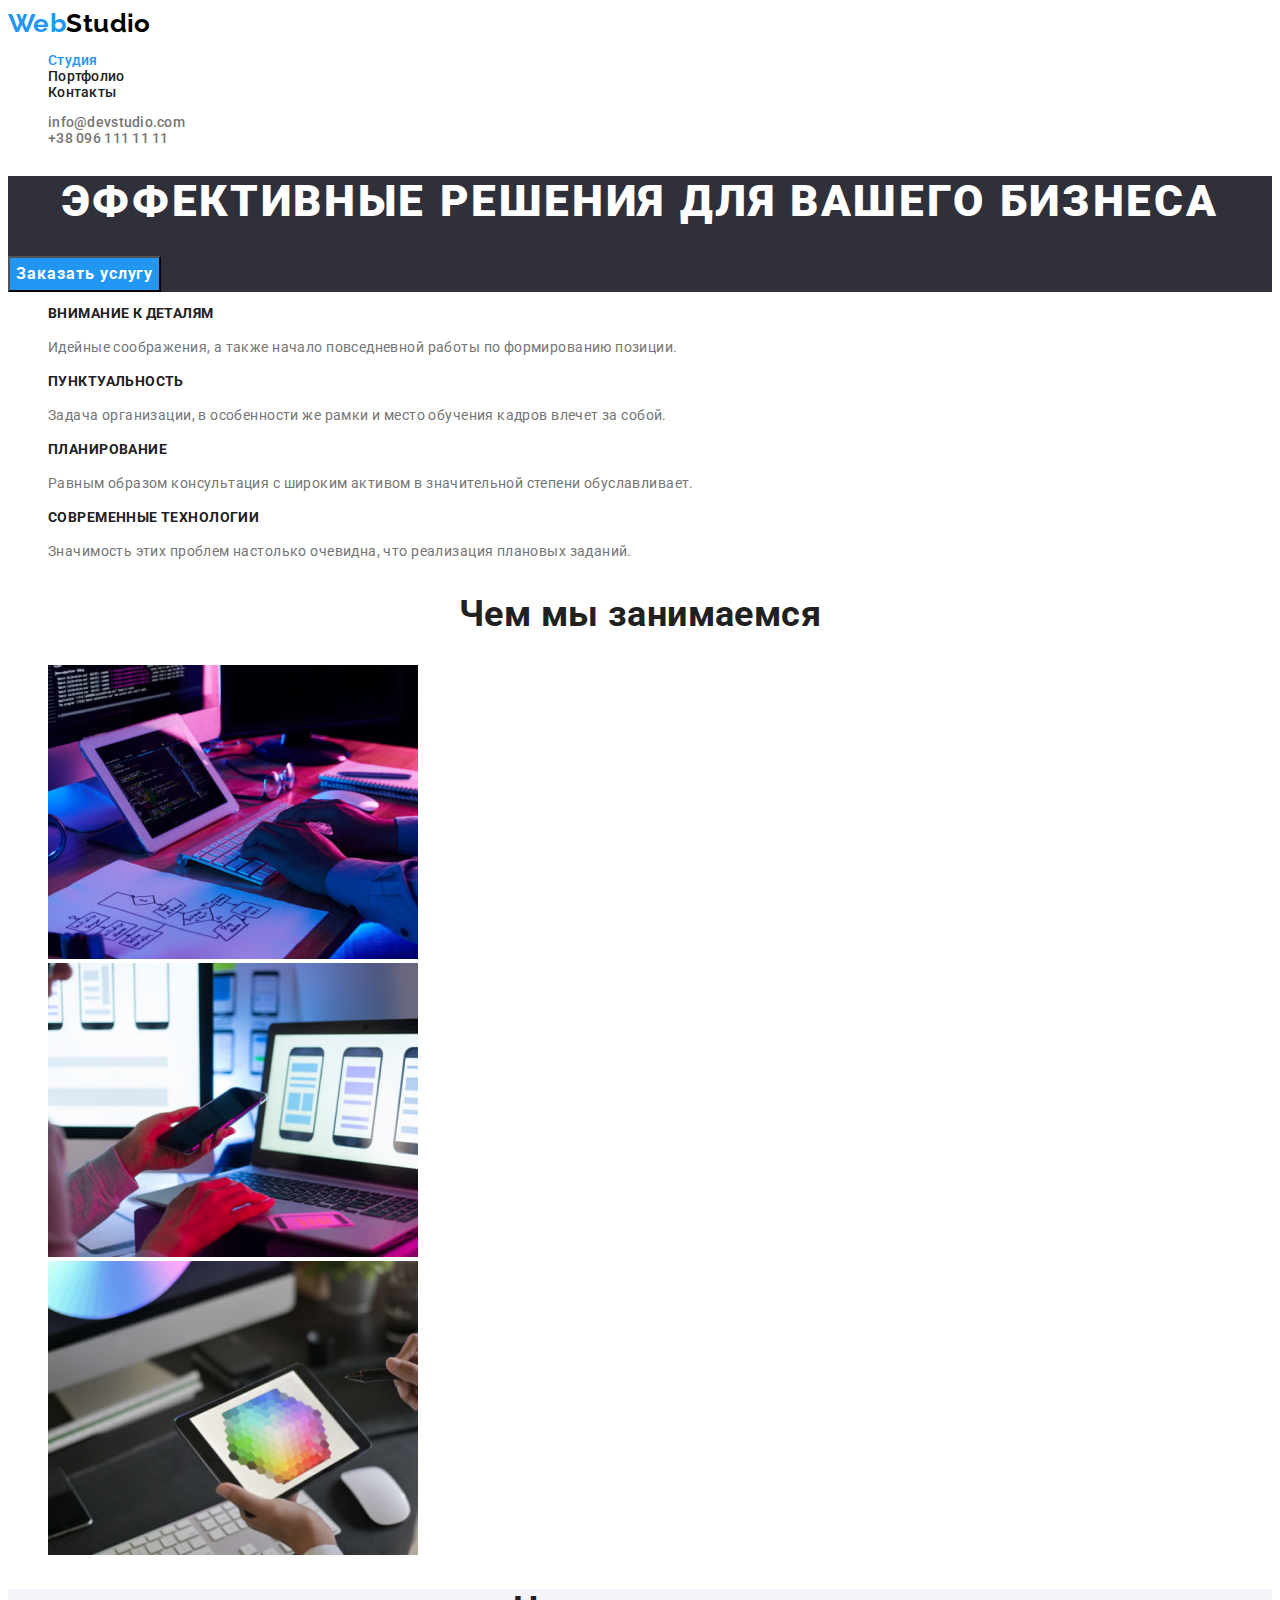
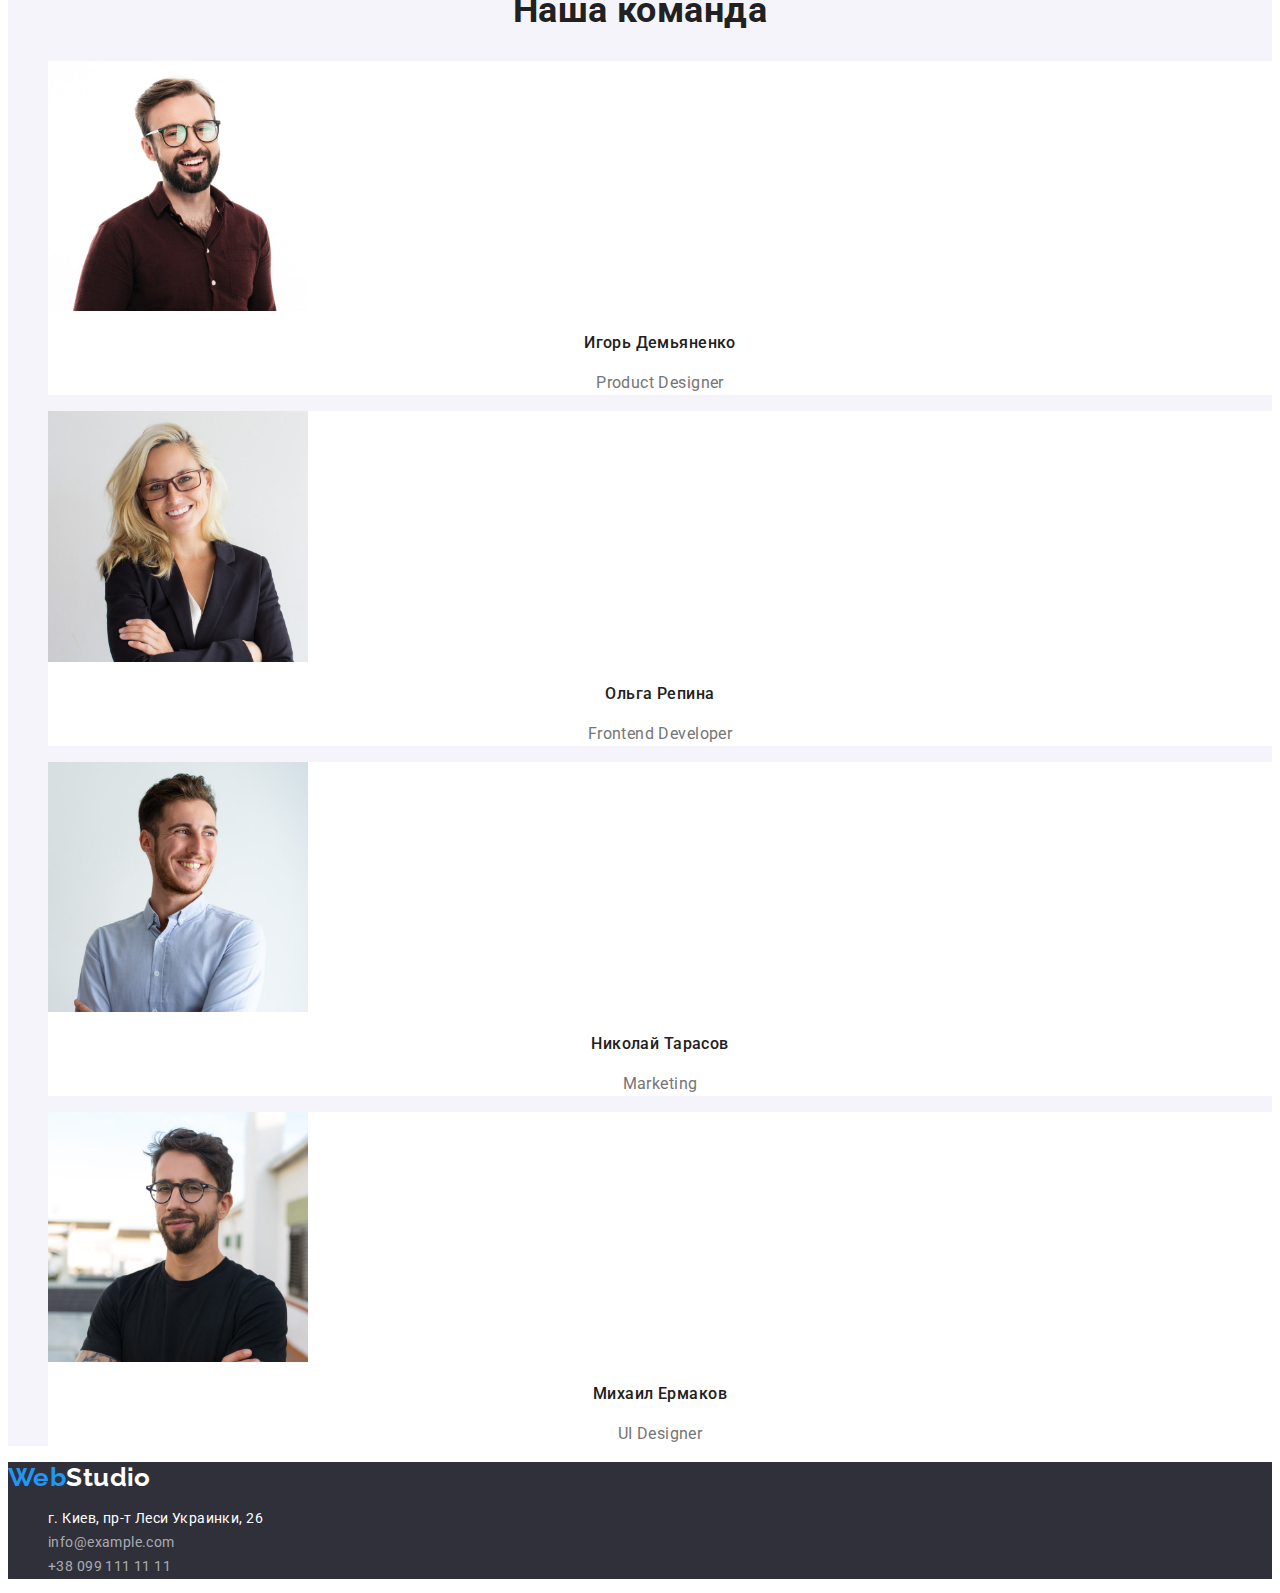
==== index.html @ 0313bfd9 "Переносить файли з попереднього репозиторію goit-markup-hw-02" ====
<!DOCTYPE html>
<html lang="ru">
<head>
    <meta charset="UTF-8">
    <meta http-equiv="X-UA-Compatible" content="IE=edge">
    <meta name="viewport" content="width=device-width, initial-scale=1.0">
    <link rel="preconnect" href="https://fonts.googleapis.com">
    <link rel="preconnect" href="https://fonts.gstatic.com" crossorigin>
    <link href="https://fonts.googleapis.com/css2?family=Raleway:wght@700&family=Roboto:wght@400;500;700;900&display=swap" rel="stylesheet">
    <title>Студія</title>
    <link rel="stylesheet" href="./css/styles.css">
</head>
<body>
    <!-- Шапка -->
    <header class="page-header">
        <nav>
            <!-- Логотип -->
            <a href="./index.html" class="logo link"><span class="begin">Web</span><span class="end">Studio</span></a>

            <!-- Меню -->
            <ul class="site-nav list">
                <li><a href="./index.html" class="link current">Студия</a></li>
                <li><a href="./portfolio.html" class="link">Портфолио</a></li>
                <li><a href="" class="link">Контакты</a></li>
            </ul>
        </nav>

        <!-- Контакты -->
        <ul class="auth-nav list">
            <li><a href="mailto:info@devstudio.com" class="link">info@devstudio.com</a></li>
            <li><a href="tel:+380961111111" class="link">+38 096 111 11 11</a></li>
        </ul>
    </header>
    
    <main>
        <!-- Герой -->
        <section class="hero">
            <h1 class="hero-title">Эффективные решения для вашего бизнеса</h1>
            <button class="hero-btn" type="button">Заказать услугу</button>
        </section> 
       
        <!-- Особенности-->
        <section class="section">
            <!-- Скрытый заголовок -->
            <h2 class="visually-hidden" tabindex="-1">Особенности</h2>
            <ul class="feature-list list">
                <li>
                    <h3 class="feature-list-title">Внимание к деталям</h3>
                    <p class="feature-list-text">Идейные соображения, а также начало повседневной работы по формированию позиции.</p>
                </li>
                <li>
                    <h3 class="feature-list-title">Пунктуальность</h3>
                    <p class="feature-list-text">Задача организации, в особенности же рамки и место обучения кадров влечет за собой.</p>
                </li>
                <li>
                    <h3 class="feature-list-title">Планирование</h3>
                    <p class="feature-list-text">Равным образом консультация с широким активом в значительной степени обуславливает.</p>
                </li>
                <li>
                    <h3 class="feature-list-title">Современные технологии</h3>
                    <p class="feature-list-text">Значимость этих проблем настолько очевидна, что реализация плановых заданий.</p>
                </li>
            </ul>
        </section>

        <!-- Чем мы занимаемся -->
        <section class="section">
            <h2 class="section-title">Чем мы занимаемся</h2>
            <ul class="list">
                <li>
                    <img src="./images/what_we_do/desktop_apps.jpg" alt="Написание кода" width="370" />
                </li>
                <li>
                    <img src="./images/what_we_do/mobile_apps.jpg" alt="Разработка мобильного приложения" width="370" />
                </li>
                <li>
                    <img src="./images/what_we_do/design_solutions.jpg" alt="Работа с графическим планшетом" width="370" />
                </li>
            </ul>
        </section>

        <!-- Наша команда -->
        <section class="section team">
            <h2 class="section-title">Наша команда</h2>
            <ul class="team-list list">
                <li class="team-list-item">
                    <img src="./images/team/product_designer.jpg" alt="Игорь Демьяненко" width="260">
                    <h3 class="team-list-title">Игорь Демьяненко</h3>
                    <p class="team-list-text" lang="en">Product Designer</p>
                </li>
                <li class="team-list-item">
                    <img src="./images/team/frontend_developer.jpg" alt="Ольга Репина" width="260">
                    <h3 class="team-list-title">Ольга Репина</h3>
                    <p class="team-list-text" lang="en">Frontend Developer</p>
                </li>
                <li class="team-list-item">
                    <img src="./images/team/marketing.jpg" alt="Николай Тарасов" width="260">
                    <h3 class="team-list-title">Николай Тарасов</h3>
                    <p class="team-list-text" lang="en">Marketing</p>
                </li>
                <li class="team-list-item">
                    <img src="./images/team/ui_designer.jpg" alt="Михаил Ермаков" width="260">
                    <h3 class="team-list-title">Михаил Ермаков</h3>
                    <p class="team-list-text" lang="en">UI Designer</p>
                </li>
            </ul>
        </section>
    </main>

    <!-- Подвал -->
    <footer class="footer">
        <a href="./index.html" class="logo link"><span class="begin">Web</span><span class="end">Studio</span></a>
        <address>
            <ul class="address-list list">
                <li><a href="https://goo.gl/maps/rt93yuFwvWHYuNVY6" class="address link" target="_blank" rel="noreferrer noopener">г. Киев, пр-т Леси Украинки, 26</a></li>
                <li><a href="mailto:info@example.com" class="link">info@example.com</a></li>
                <li><a href="tel:+380991111111" class="link">+38 099 111 11 11</a></li>
            </ul>
        </address>
    </footer>
 </body>
</html>
---- css/styles.css ----
:root {
    --main-text-color: #212121;
    --secondary-text-color: #757575;
    --white-text-color: #FFFFFF;
    --primary-bg-color: #FFFFFF;
    --accent-color: #2196F3;
}

body {
    font-family: 'Roboto', sans-serif;
    color: var(--main-text-color);
    font-size: 14px;
    line-height: 1.14;
    letter-spacing: 0.03em;
    background-color: var(--primary-bg-color);
}

.list {
    list-style: none;
}

.link {
    text-decoration: none;
}

.visually-hidden {
  position: absolute;
  white-space: nowrap;
  width: 1px;
  height: 1px;
  overflow: hidden;
  border: 0;
  padding: 0;
  clip: rect(0 0 0 0);
  clip-path: inset(50%);
  margin: -1px;
}


/* --------------------HEADER-------------------- */

/* logo */
.logo {
    font-family: 'Raleway', sans-serif;
    font-weight: 700;
    font-size: 26px;
    line-height: 1.19;
}

.logo .begin {
    color: var(--accent-color);
}

.logo .end {
    color: #000000;
}

/* site-nav */
.site-nav .link {
    font-weight: 500;
    letter-spacing: 0.02em;
    color: var(--main-text-color);
}

.site-nav .link.current,
.site-nav .link:hover,
.site-nav .link:focus {
    color: var(--accent-color);
}

/* auth-nav */
.auth-nav .link {
    font-weight: 500;
    letter-spacing: 0.02em;
    color: var(--secondary-text-color);
}

.auth-nav .link:hover,
.auth-nav .link:focus {
    color: var(--accent-color);
}

/* --------------------MAIN-------------------- */

/* Герой */

.hero {
    background-color: #2F303A;
}

.hero-title {
    font-weight: 900;
    font-size: 44px;
    line-height: 1,36;
    text-align: center;
    letter-spacing: 0.06em;
    text-transform: uppercase;
    color: var(--white-text-color);
}

.hero-btn {
    font-family: inherit;
    font-weight: 700;
    font-size: 16px;
    line-height: 1.88;
    letter-spacing: 0.06em;
    color: var(--white-text-color);
    background: var(--accent-color);
    cursor: pointer;
}

.hero-btn:hover,
.hero-btn:focus {
    background: #188CE8;
}

/* Заголовок секций */
.section-title {
    font-size: 36px;
    line-height: 1.17;
    text-align: center;
}

/* Особенности */
.feature-list-title {
    font-size: 14px;
    text-transform: uppercase;
}

.feature-list-text {
    line-height: 1.71;
    color: var(--secondary-text-color);
}

/* Наша команда */
.team {
    background-color: #F5F4FA;
}

.team-list-item {
    background-color: #FFFFFF;
}

.team-list-title {
    font-weight: 500;
    font-size: 16px;
    line-height: 1.5;
    text-align: center;
}

.team-list-text {
    font-size: 16px;
    line-height: 1.5;
    text-align: center;
    color: var(--secondary-text-color);
}


/* --------------------FOOTER-------------------- */

.footer {
    background-color: #2F303A;
}

.footer .logo .end {
    color: var(--white-text-color);
}

.address-list .address.link {
    color: var(--white-text-color);
}

.address-list .link {
    font-style: normal;
    line-height: 1.71;
    color: rgba(255, 255, 255, 0.6);
}

.address-list .address.link:hover,
.address-list .address.link:focus,
.address-list .link:hover,
.address-list .link:focus {
    color: var(--accent-color);
}


/* --------------------PORTFOLIO-------------------- */

.filter-list-btn {
    font-family: inherit;
    font-weight: 500;
    font-size: 16px;
    line-height: 1.62;
    letter-spacing: 0.03em;
    color: var(--main-text-color);
    background: #F5F4FA;
    cursor: pointer;
}

.filter-list-btn:hover,
.filter-list-btn:focus {
     color: var(--white-text-color);
     background: var(--accent-color);
}

.projects-list-title {
    font-size: 18px;
    line-height: 2;
    letter-spacing: 0.06em;
}

.projects-list-text {
    font-size: 16px;
    line-height: 1.88;
    color: var(--secondary-text-color);
}
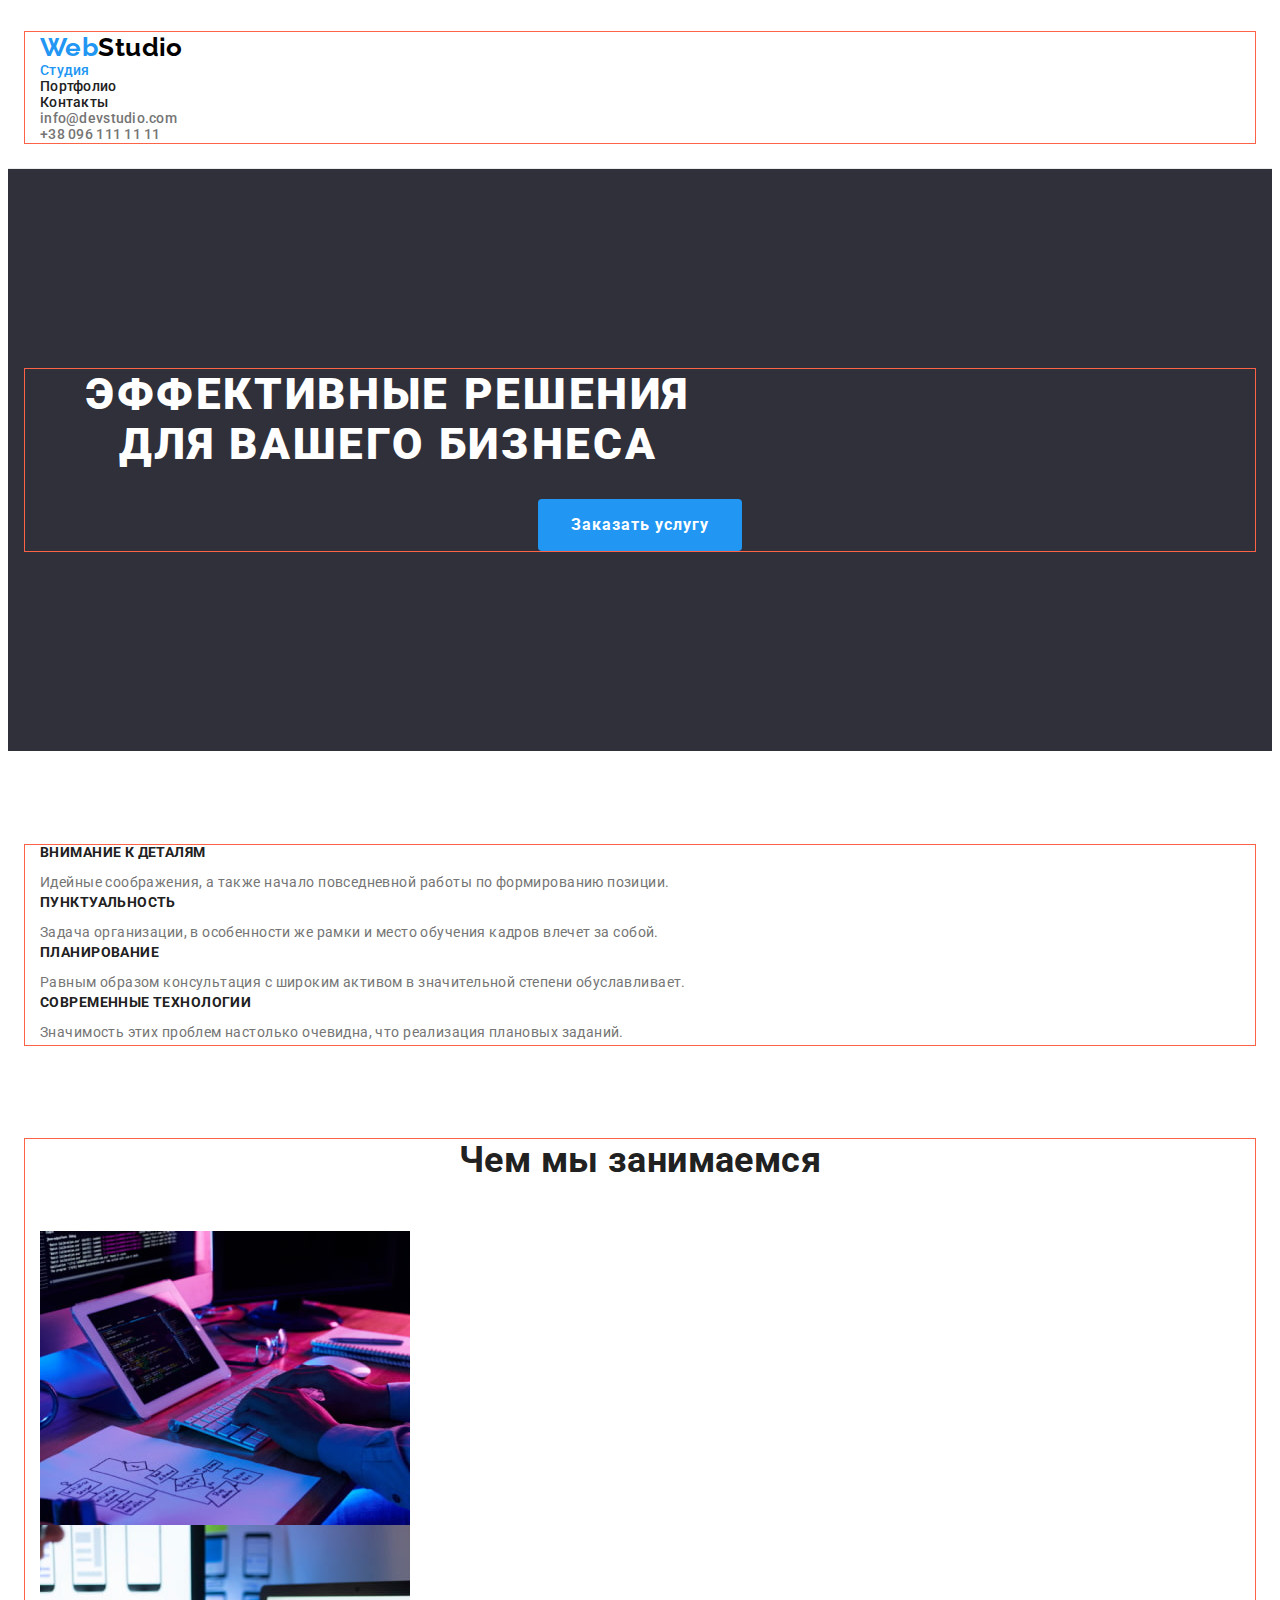
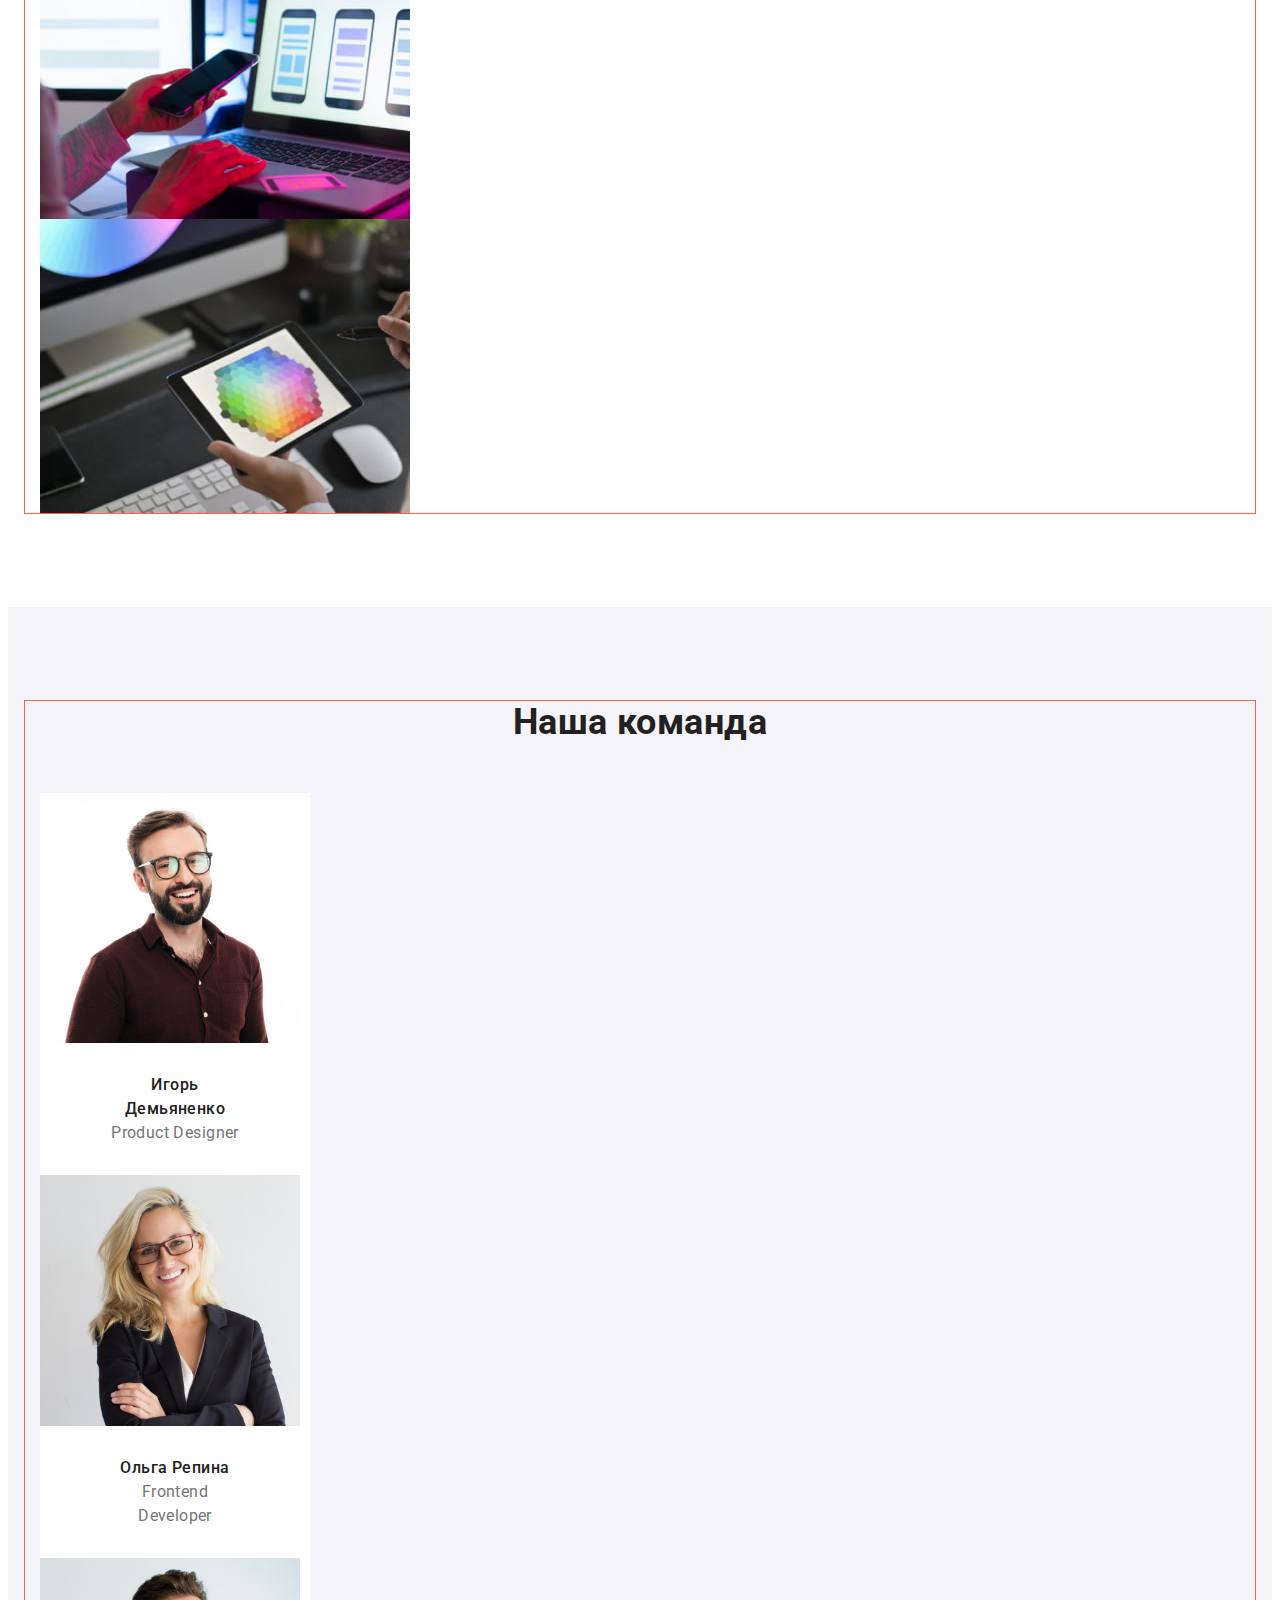
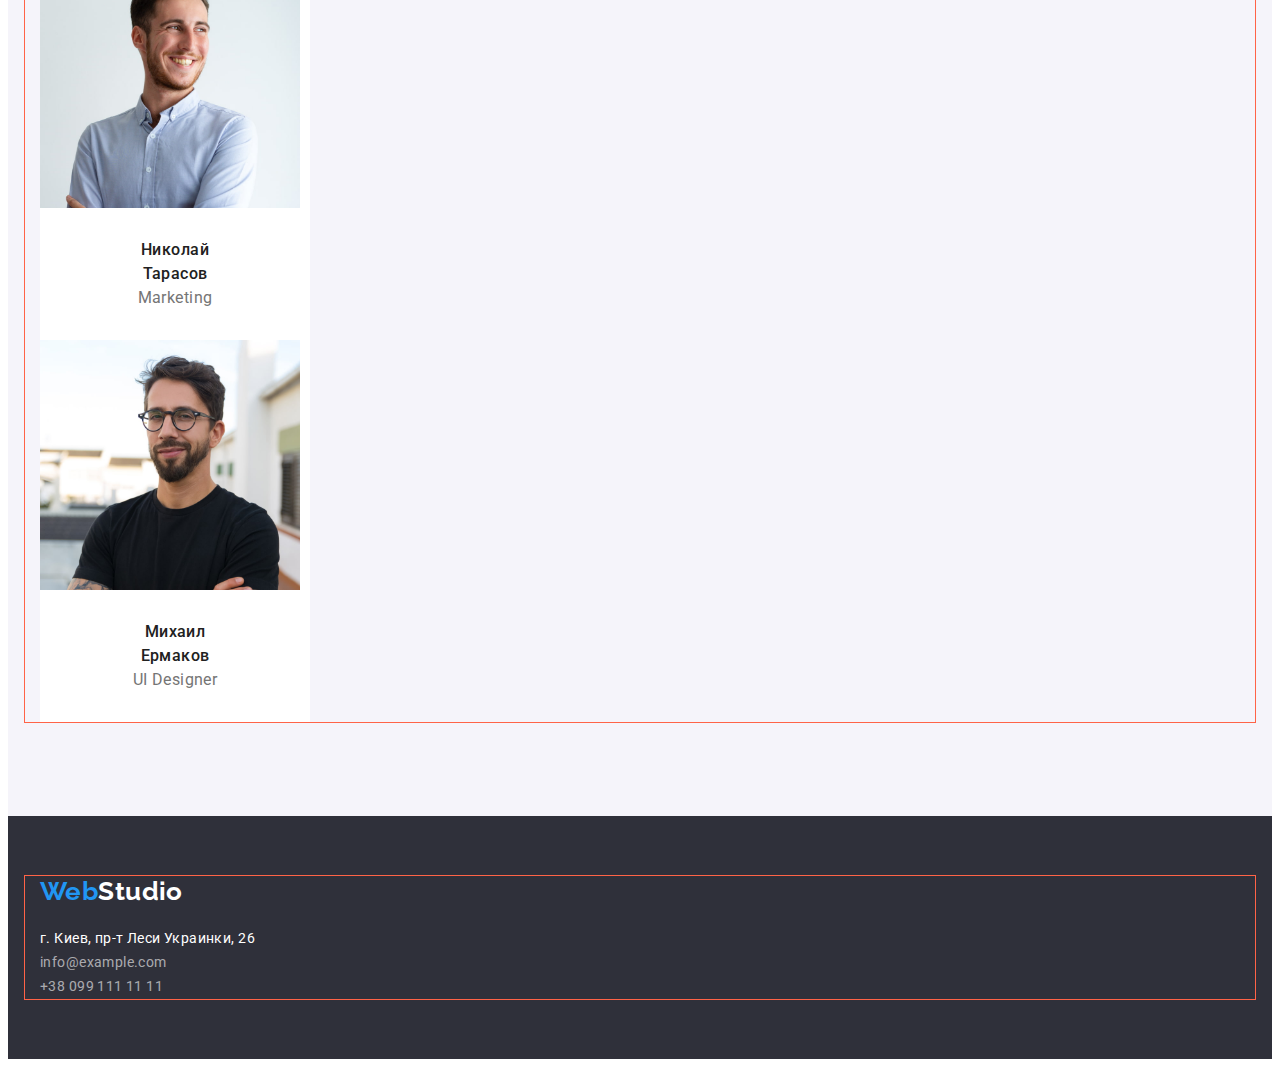
==== commit e4302e9a: "Нормалізує стилі. Додає макету зовнішні та внутрішні відступи." ====
--- a/index.html
+++ b/index.html
@@ -4,119 +4,160 @@
     <meta charset="UTF-8">
     <meta http-equiv="X-UA-Compatible" content="IE=edge">
     <meta name="viewport" content="width=device-width, initial-scale=1.0">
+    <title>Студія</title>
     <link rel="preconnect" href="https://fonts.googleapis.com">
     <link rel="preconnect" href="https://fonts.gstatic.com" crossorigin>
     <link href="https://fonts.googleapis.com/css2?family=Raleway:wght@700&family=Roboto:wght@400;500;700;900&display=swap" rel="stylesheet">
-    <title>Студія</title>
+    <link 
+        rel="stylesheet" 
+        href="https://cdnjs.cloudflare.com/ajax/libs/modern-normalize/1.1.0/modern-normalize.min.css" 
+        integrity="sha512-wpPYUAdjBVSE4KJnH1VR1HeZfpl1ub8YT/NKx4PuQ5NmX2tKuGu6U/JRp5y+Y8XG2tV+wKQpNHVUX03MfMFn9Q==" 
+        crossorigin="anonymous" 
+        referrerpolicy="no-referrer" 
+    />
     <link rel="stylesheet" href="./css/styles.css">
 </head>
 <body>
     <!-- Шапка -->
     <header class="page-header">
-        <nav>
-            <!-- Логотип -->
-            <a href="./index.html" class="logo link"><span class="begin">Web</span><span class="end">Studio</span></a>
+        <div class="container">
+            <nav>
+                <!-- Логотип -->
+                <a href="./index.html" class="logo link"><span class="begin">Web</span><span class="end">Studio</span></a>
 
-            <!-- Меню -->
-            <ul class="site-nav list">
-                <li><a href="./index.html" class="link current">Студия</a></li>
-                <li><a href="./portfolio.html" class="link">Портфолио</a></li>
-                <li><a href="" class="link">Контакты</a></li>
+                <!-- Меню -->
+                <ul class="site-nav list">
+                    <li class="site-nav-item"><a href="./index.html" class="link current">Студия</a></li>
+                    <li class="site-nav-item"><a href="./portfolio.html" class="link">Портфолио</a></li>
+                    <li class="site-nav-item"><a href="" class="link">Контакты</a></li>
+                </ul>
+            </nav>
+
+            <!-- Контакты -->
+            <ul class="auth-nav list">
+                <li class="auth-nav-item"><a href="mailto:info@devstudio.com" class="link">info@devstudio.com</a></li>
+                <li class="auth-nav-item"><a href="tel:+380961111111" class="link">+38 096 111 11 11</a></li>
             </ul>
-        </nav>
-
-        <!-- Контакты -->
-        <ul class="auth-nav list">
-            <li><a href="mailto:info@devstudio.com" class="link">info@devstudio.com</a></li>
-            <li><a href="tel:+380961111111" class="link">+38 096 111 11 11</a></li>
-        </ul>
+        </div>
     </header>
     
     <main>
         <!-- Герой -->
         <section class="hero">
-            <h1 class="hero-title">Эффективные решения для вашего бизнеса</h1>
-            <button class="hero-btn" type="button">Заказать услугу</button>
+            <div class="container">
+                <h1 class="hero-title">Эффективные решения для вашего бизнеса</h1>
+                <button class="hero-btn" type="button">Заказать услугу</button>
+            </div>
         </section> 
        
         <!-- Особенности-->
-        <section class="section">
-            <!-- Скрытый заголовок -->
-            <h2 class="visually-hidden" tabindex="-1">Особенности</h2>
-            <ul class="feature-list list">
-                <li>
-                    <h3 class="feature-list-title">Внимание к деталям</h3>
-                    <p class="feature-list-text">Идейные соображения, а также начало повседневной работы по формированию позиции.</p>
-                </li>
-                <li>
-                    <h3 class="feature-list-title">Пунктуальность</h3>
-                    <p class="feature-list-text">Задача организации, в особенности же рамки и место обучения кадров влечет за собой.</p>
-                </li>
-                <li>
-                    <h3 class="feature-list-title">Планирование</h3>
-                    <p class="feature-list-text">Равным образом консультация с широким активом в значительной степени обуславливает.</p>
-                </li>
-                <li>
-                    <h3 class="feature-list-title">Современные технологии</h3>
-                    <p class="feature-list-text">Значимость этих проблем настолько очевидна, что реализация плановых заданий.</p>
-                </li>
-            </ul>
+        <section class="section feature">
+            <div class="container">
+                <!-- Скрытый заголовок -->
+                <h2 class="visually-hidden" tabindex="-1">Особенности</h2>
+                <ul class="feature-list list">
+                    <li class="feature-list-item">
+                        <h3 class="feature-list-title">Внимание к деталям</h3>
+                        <p class="feature-list-text">Идейные соображения, а также начало повседневной работы по формированию позиции.</p>
+                    </li>
+                    <li class="feature-list-item">
+                        <h3 class="feature-list-title">Пунктуальность</h3>
+                        <p class="feature-list-text">Задача организации, в особенности же рамки и место обучения кадров влечет за собой.</p>
+                    </li>
+                    <li class="feature-list-item">
+                        <h3 class="feature-list-title">Планирование</h3>
+                        <p class="feature-list-text">Равным образом консультация с широким активом в значительной степени обуславливает.</p>
+                    </li>
+                    <li class="feature-list-item">
+                        <h3 class="feature-list-title">Современные технологии</h3>
+                        <p class="feature-list-text">Значимость этих проблем настолько очевидна, что реализация плановых заданий.</p>
+                    </li>
+                </ul>
+            </div>
         </section>
 
         <!-- Чем мы занимаемся -->
-        <section class="section">
-            <h2 class="section-title">Чем мы занимаемся</h2>
-            <ul class="list">
-                <li>
-                    <img src="./images/what_we_do/desktop_apps.jpg" alt="Написание кода" width="370" />
-                </li>
-                <li>
-                    <img src="./images/what_we_do/mobile_apps.jpg" alt="Разработка мобильного приложения" width="370" />
-                </li>
-                <li>
-                    <img src="./images/what_we_do/design_solutions.jpg" alt="Работа с графическим планшетом" width="370" />
-                </li>
-            </ul>
+        <section class="section work">
+            <div class="container">
+                <h2 class="section-title">Чем мы занимаемся</h2>
+                <ul class="work-list list">
+                    <li class="work-list-item">
+                        <img src="./images/what_we_do/desktop_apps.jpg" alt="Написание кода" width="370" />
+                    </li>
+                    <li class="work-list-item">
+                        <img src="./images/what_we_do/mobile_apps.jpg" alt="Разработка мобильного приложения" width="370" />
+                    </li>
+                    <li class="work-list-item">
+                        <img src="./images/what_we_do/design_solutions.jpg" alt="Работа с графическим планшетом" width="370" />
+                    </li>
+                </ul>
+            </div>
         </section>
 
         <!-- Наша команда -->
         <section class="section team">
-            <h2 class="section-title">Наша команда</h2>
-            <ul class="team-list list">
-                <li class="team-list-item">
-                    <img src="./images/team/product_designer.jpg" alt="Игорь Демьяненко" width="260">
-                    <h3 class="team-list-title">Игорь Демьяненко</h3>
-                    <p class="team-list-text" lang="en">Product Designer</p>
-                </li>
-                <li class="team-list-item">
-                    <img src="./images/team/frontend_developer.jpg" alt="Ольга Репина" width="260">
-                    <h3 class="team-list-title">Ольга Репина</h3>
-                    <p class="team-list-text" lang="en">Frontend Developer</p>
-                </li>
-                <li class="team-list-item">
-                    <img src="./images/team/marketing.jpg" alt="Николай Тарасов" width="260">
-                    <h3 class="team-list-title">Николай Тарасов</h3>
-                    <p class="team-list-text" lang="en">Marketing</p>
-                </li>
-                <li class="team-list-item">
-                    <img src="./images/team/ui_designer.jpg" alt="Михаил Ермаков" width="260">
-                    <h3 class="team-list-title">Михаил Ермаков</h3>
-                    <p class="team-list-text" lang="en">UI Designer</p>
-                </li>
-            </ul>
+            <div class="container">
+                <h2 class="section-title">Наша команда</h2>
+                <ul class="team-list list">
+                    <li class="team-list-item">
+                        <img src="./images/team/product_designer.jpg" alt="Игорь Демьяненко" width="260">
+                        <div class="team-list-box">
+                            <h3 class="team-list-title">Игорь Демьяненко</h3>
+                            <p class="team-list-text" lang="en">Product Designer</p>
+                        </div>
+                    </li>
+                    <li class="team-list-item">
+                        <img src="./images/team/frontend_developer.jpg" alt="Ольга Репина" width="260">
+                        <div class="team-list-box">
+                            <h3 class="team-list-title">Ольга Репина</h3>
+                            <p class="team-list-text" lang="en">Frontend Developer</p>
+                        </div>
+                    </li>
+                    <li class="team-list-item">
+                        <img src="./images/team/marketing.jpg" alt="Николай Тарасов" width="260">
+                        <div class="team-list-box">
+                            <h3 class="team-list-title">Николай Тарасов</h3>
+                            <p class="team-list-text" lang="en">Marketing</p>
+                        </div>
+                    </li>
+                    <li class="team-list-item">
+                        <img src="./images/team/ui_designer.jpg" alt="Михаил Ермаков" width="260">
+                        <div class="team-list-box">
+                            <h3 class="team-list-title">Михаил Ермаков</h3>
+                            <p class="team-list-text" lang="en">UI Designer</p>
+                        </div>
+                    </li>
+                </ul>
+            </div>
         </section>
     </main>
 
     <!-- Подвал -->
     <footer class="footer">
-        <a href="./index.html" class="logo link"><span class="begin">Web</span><span class="end">Studio</span></a>
-        <address>
-            <ul class="address-list list">
-                <li><a href="https://goo.gl/maps/rt93yuFwvWHYuNVY6" class="address link" target="_blank" rel="noreferrer noopener">г. Киев, пр-т Леси Украинки, 26</a></li>
-                <li><a href="mailto:info@example.com" class="link">info@example.com</a></li>
-                <li><a href="tel:+380991111111" class="link">+38 099 111 11 11</a></li>
-            </ul>
-        </address>
+        <div class="container">
+            <a href="./index.html" class="logo link">
+                <span class="begin">Web</span><span class="end">Studio</span>
+            </a>
+            <address>
+                <ul class="address-list list">
+                    <li class="address-list-item">
+                        <a 
+                            href="https://goo.gl/maps/rt93yuFwvWHYuNVY6" 
+                            class="address link" 
+                            target="_blank" 
+                            rel="noreferrer noopener">
+                            г. Киев, пр-т Леси Украинки, 26
+                        </a>
+                    </li>
+                    <li class="address-list-item">
+                        <a href="mailto:info@example.com" class="link">info@example.com</a>
+                    </li>
+                    <li class="address-list-item">
+                        <a href="tel:+380991111111" class="link">+38 099 111 11 11</a>
+                    </li>
+                </ul>
+            </address>
+        </div>
     </footer>
  </body>
 </html>--- a/css/styles.css
+++ b/css/styles.css
@@ -1,26 +1,49 @@
 :root {
-    --main-text-color: #212121;
-    --secondary-text-color: #757575;
-    --white-text-color: #FFFFFF;
-    --primary-bg-color: #FFFFFF;
-    --accent-color: #2196F3;
+  --main-text-color: #212121;
+  --secondary-text-color: #757575;
+  --white-text-color: #ffffff;
+  --primary-bg-color: #ffffff;
+  --accent-color: #2196f3;
+}
+
+p,
+h1,
+h2,
+h3,
+h4,
+h5,
+h6 {
+  margin: 0;
+}
+
+button {
+  cursor: pointer;
+}
+
+img {
+  display: block;
+  max-width: 100%;
+  height: auto;
 }
 
 body {
-    font-family: 'Roboto', sans-serif;
-    color: var(--main-text-color);
-    font-size: 14px;
-    line-height: 1.14;
-    letter-spacing: 0.03em;
-    background-color: var(--primary-bg-color);
+  font-family: 'Roboto', sans-serif;
+  color: var(--main-text-color);
+  font-size: 14px;
+  line-height: 1.14;
+  letter-spacing: 0.03em;
+  background-color: var(--primary-bg-color);
 }
 
 .list {
-    list-style: none;
+  margin: 0;
+  padding: 0;
+  list-style: none;
 }
 
 .link {
-    text-decoration: none;
+  color: currentColor;
+  text-decoration: none;
 }
 
 .visually-hidden {
@@ -36,48 +59,68 @@
   margin: -1px;
 }
 
+.container {
+  width: 1200px;
+  padding-left: 15px;
+  padding-right: 15px;
+  margin: 0 auto;
+
+  outline: 1px solid tomato;
+}
 
 /* --------------------HEADER-------------------- */
+.page-header {
+  padding-top: 24px;
+  padding-bottom: 25px;
+  border-bottom: 1px solid #ececec;
+}
 
 /* logo */
 .logo {
-    font-family: 'Raleway', sans-serif;
-    font-weight: 700;
-    font-size: 26px;
-    line-height: 1.19;
+  font-family: 'Raleway', sans-serif;
+  font-weight: 700;
+  font-size: 26px;
+  line-height: 1.19;
 }
 
 .logo .begin {
-    color: var(--accent-color);
+  color: var(--accent-color);
 }
 
 .logo .end {
-    color: #000000;
+  color: #000000;
 }
 
 /* site-nav */
+.site-nav-item {
+  /* margin-right: 50px; */
+}
+
 .site-nav .link {
-    font-weight: 500;
-    letter-spacing: 0.02em;
-    color: var(--main-text-color);
+  font-weight: 500;
+  letter-spacing: 0.02em;
 }
 
 .site-nav .link.current,
 .site-nav .link:hover,
 .site-nav .link:focus {
-    color: var(--accent-color);
+  color: var(--accent-color);
 }
 
 /* auth-nav */
+.auth-nav-item {
+  /* margin-right: 50px; */
+}
+
 .auth-nav .link {
-    font-weight: 500;
-    letter-spacing: 0.02em;
-    color: var(--secondary-text-color);
+  font-weight: 500;
+  letter-spacing: 0.02em;
+  color: var(--secondary-text-color);
 }
 
 .auth-nav .link:hover,
 .auth-nav .link:focus {
-    color: var(--accent-color);
+  color: var(--accent-color);
 }
 
 /* --------------------MAIN-------------------- */
@@ -85,132 +128,209 @@
 /* Герой */
 
 .hero {
-    background-color: #2F303A;
+  background-color: #2f303a;
+  padding-top: 200px;
+  padding-bottom: 200px;
+
+  text-align: center;
 }
 
 .hero-title {
-    font-weight: 900;
-    font-size: 44px;
-    line-height: 1,36;
-    text-align: center;
-    letter-spacing: 0.06em;
-    text-transform: uppercase;
-    color: var(--white-text-color);
+  /* display: inline-block; */
+  width: 696px;
+  margin-bottom: 30px;
+
+  font-weight: 900;
+  font-size: 44px;
+  line-height: 1, 36;
+  /* text-align: center; */
+  letter-spacing: 0.06em;
+  text-transform: uppercase;
+  color: var(--white-text-color);
 }
 
 .hero-btn {
-    font-family: inherit;
-    font-weight: 700;
-    font-size: 16px;
-    line-height: 1.88;
-    letter-spacing: 0.06em;
-    color: var(--white-text-color);
-    background: var(--accent-color);
-    cursor: pointer;
+  display: inline-block;
+  min-width: 200px;
+  padding: 10px 32px;
+  border-radius: 4px;
+  border: 1px solid transparent;
+
+  font-family: inherit;
+  font-weight: 700;
+  font-size: 16px;
+  line-height: 1.88;
+  letter-spacing: 0.06em;
+  text-align: center;
+  color: var(--white-text-color);
+  background: var(--accent-color);
 }
 
 .hero-btn:hover,
 .hero-btn:focus {
-    background: #188CE8;
-}
-
-/* Заголовок секций */
+  background: #188ce8;
+}
+
+/* Секции */
+.section {
+  padding-top: 94px;
+  padding-bottom: 94px;  
+}
+
 .section-title {
-    font-size: 36px;
-    line-height: 1.17;
-    text-align: center;
+  margin-bottom: 50px;
+
+  font-size: 36px;
+  line-height: 1.17;
+  text-align: center;
 }
 
 /* Особенности */
+.feature-list-item {
+  /* margin-right: 30px; */
+}
+
 .feature-list-title {
-    font-size: 14px;
-    text-transform: uppercase;
+  margin-bottom: 10px;
+
+  font-size: 14px;
+  text-transform: uppercase;
 }
 
 .feature-list-text {
-    line-height: 1.71;
-    color: var(--secondary-text-color);
+  line-height: 1.71;
+  color: var(--secondary-text-color);
+}
+
+/* Чем мы занимаемся */
+.section.work {
+  padding-top: 0;
+}
+
+.work-list-item {
+  /* margin-right: 30px; */
 }
 
 /* Наша команда */
 .team {
-    background-color: #F5F4FA;
+  background-color: #f5f4fa;
 }
 
 .team-list-item {
-    background-color: #FFFFFF;
+  width: 270px;
+  /* margin-right: 30px; */
+
+  background-color: #ffffff;
+}
+
+.team-list-box {
+  padding: 30px 70px;
 }
 
 .team-list-title {
-    font-weight: 500;
-    font-size: 16px;
-    line-height: 1.5;
-    text-align: center;
+  font-weight: 500;
+  font-size: 16px;
+  line-height: 1.5;
+  text-align: center;
 }
 
 .team-list-text {
-    font-size: 16px;
-    line-height: 1.5;
-    text-align: center;
-    color: var(--secondary-text-color);
-}
-
+  font-size: 16px;
+  line-height: 1.5;
+  text-align: center;
+  color: var(--secondary-text-color);
+}
 
 /* --------------------FOOTER-------------------- */
 
 .footer {
-    background-color: #2F303A;
+  padding-top: 60px;
+  padding-bottom: 60px;
+
+  background-color: #2f303a;
+}
+
+.footer .logo {
+  display: inline-block;
+  margin-bottom: 20px;
 }
 
 .footer .logo .end {
-    color: var(--white-text-color);
+  color: var(--white-text-color);
+}
+
+.address-list-item {
+  /* margin-bottom: 9px; */
 }
 
 .address-list .address.link {
-    color: var(--white-text-color);
+  color: var(--white-text-color);
 }
 
 .address-list .link {
-    font-style: normal;
-    line-height: 1.71;
-    color: rgba(255, 255, 255, 0.6);
+  font-style: normal;
+  line-height: 1.71;
+  color: rgba(255, 255, 255, 0.6);
 }
 
 .address-list .address.link:hover,
 .address-list .address.link:focus,
 .address-list .link:hover,
 .address-list .link:focus {
-    color: var(--accent-color);
-}
-
+  color: var(--accent-color);
+}
 
 /* --------------------PORTFOLIO-------------------- */
 
+.filter-list {
+  margin-bottom: 50px;
+}
+
 .filter-list-btn {
-    font-family: inherit;
-    font-weight: 500;
-    font-size: 16px;
-    line-height: 1.62;
-    letter-spacing: 0.03em;
-    color: var(--main-text-color);
-    background: #F5F4FA;
-    cursor: pointer;
+  display: inline-block;
+  padding: 6px 22px;
+  /* margin-right: 8px; */
+  border-radius: 4px;
+  border: 1px solid transparent;
+  /* filter: drop-shadow(0px 4px 4px rgba(0, 0, 0, 0.25)); */
+
+  font-family: inherit;
+  font-weight: 500;
+  font-size: 16px;
+  line-height: 1.62;
+  letter-spacing: 0.03em;
+  text-align: center;
+  color: var(--main-text-color);
+  background: #f5f4fa;
 }
 
 .filter-list-btn:hover,
 .filter-list-btn:focus {
-     color: var(--white-text-color);
-     background: var(--accent-color);
+  color: var(--white-text-color);
+  background: var(--accent-color);
+}
+
+.projects-list-item {
+  width: 370px;
+  /* margin-right: 30px; */
+  /* margin-bottom: 30px; */
+}
+
+.projects-list-box {
+  padding: 20px 24px;
+  border-right: 1px solid #eeeeee;
+  border-bottom: 1px solid #eeeeee;
+  border-left: 1px solid #eeeeee;
 }
 
 .projects-list-title {
-    font-size: 18px;
-    line-height: 2;
-    letter-spacing: 0.06em;
+  font-size: 18px;
+  line-height: 2;
+  letter-spacing: 0.06em;
 }
 
 .projects-list-text {
-    font-size: 16px;
-    line-height: 1.88;
-    color: var(--secondary-text-color);
-}+  font-size: 16px;
+  line-height: 1.88;
+  color: var(--secondary-text-color);
+}
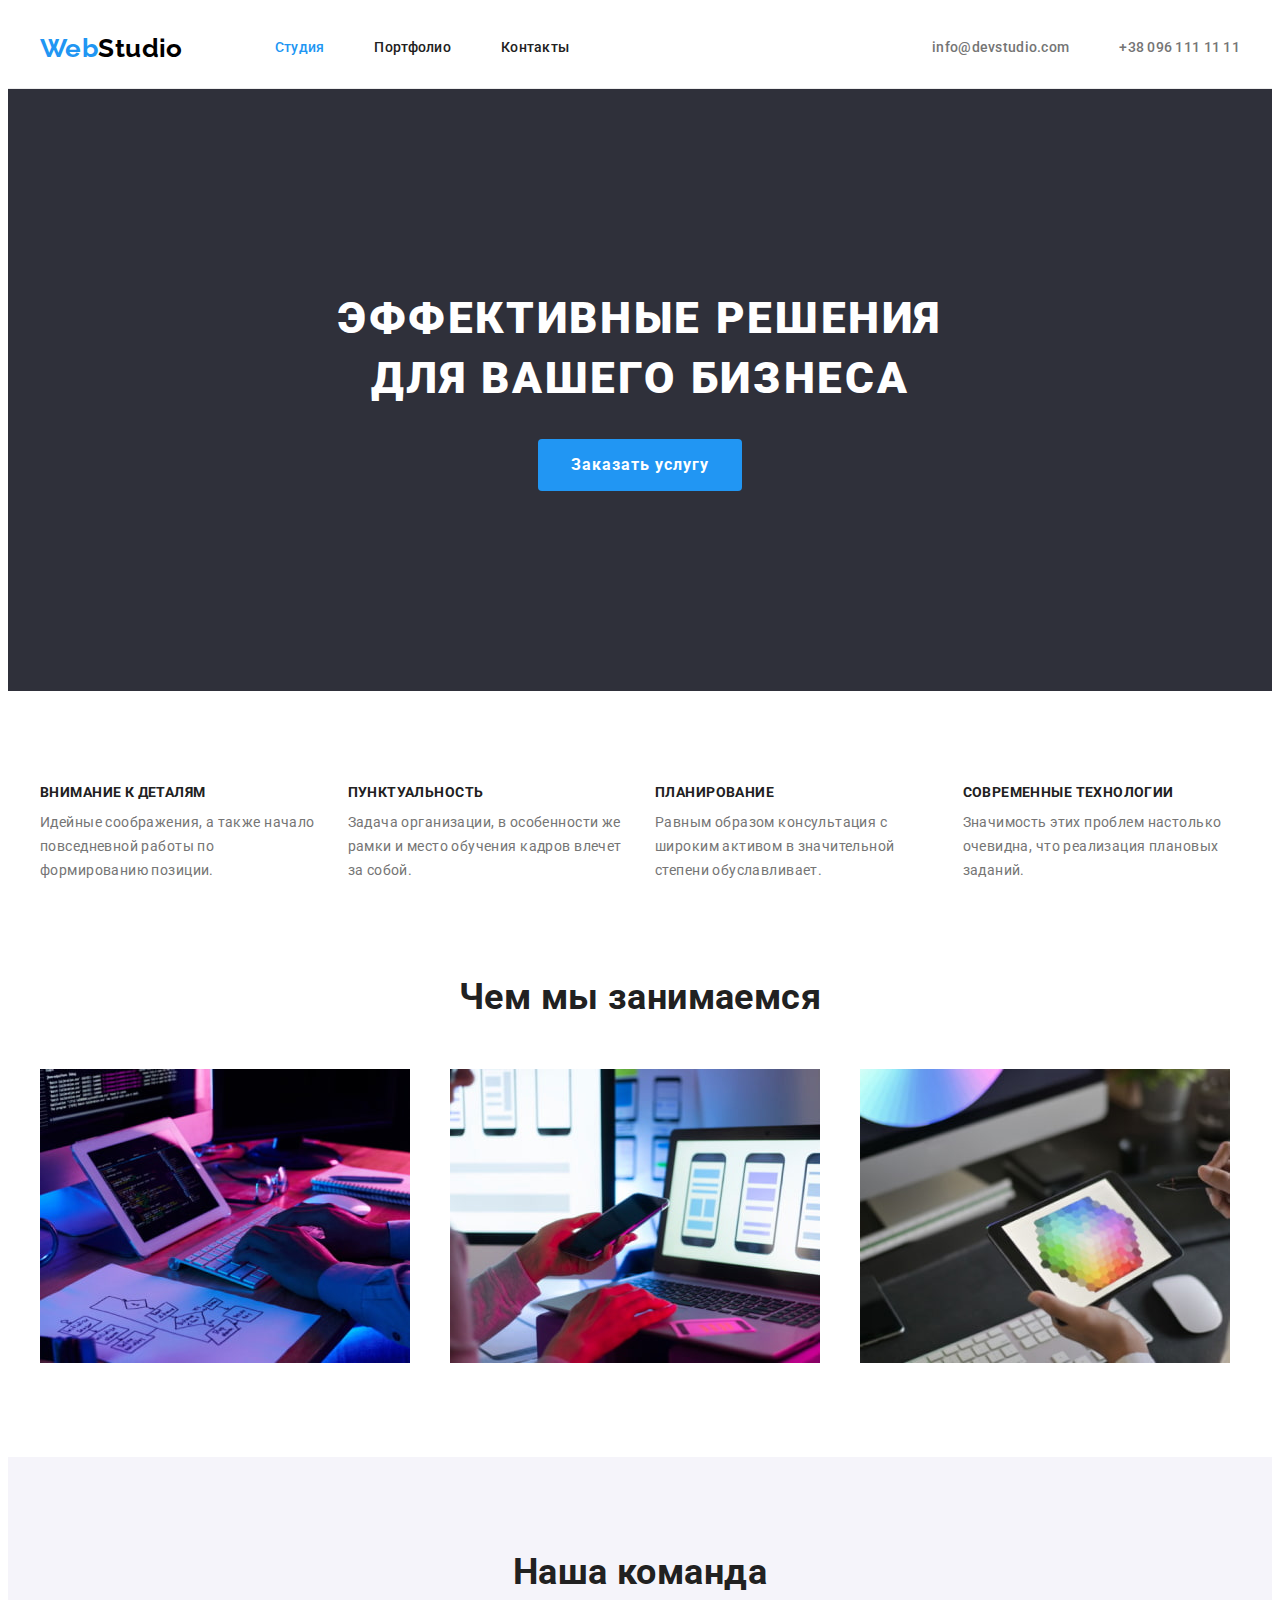
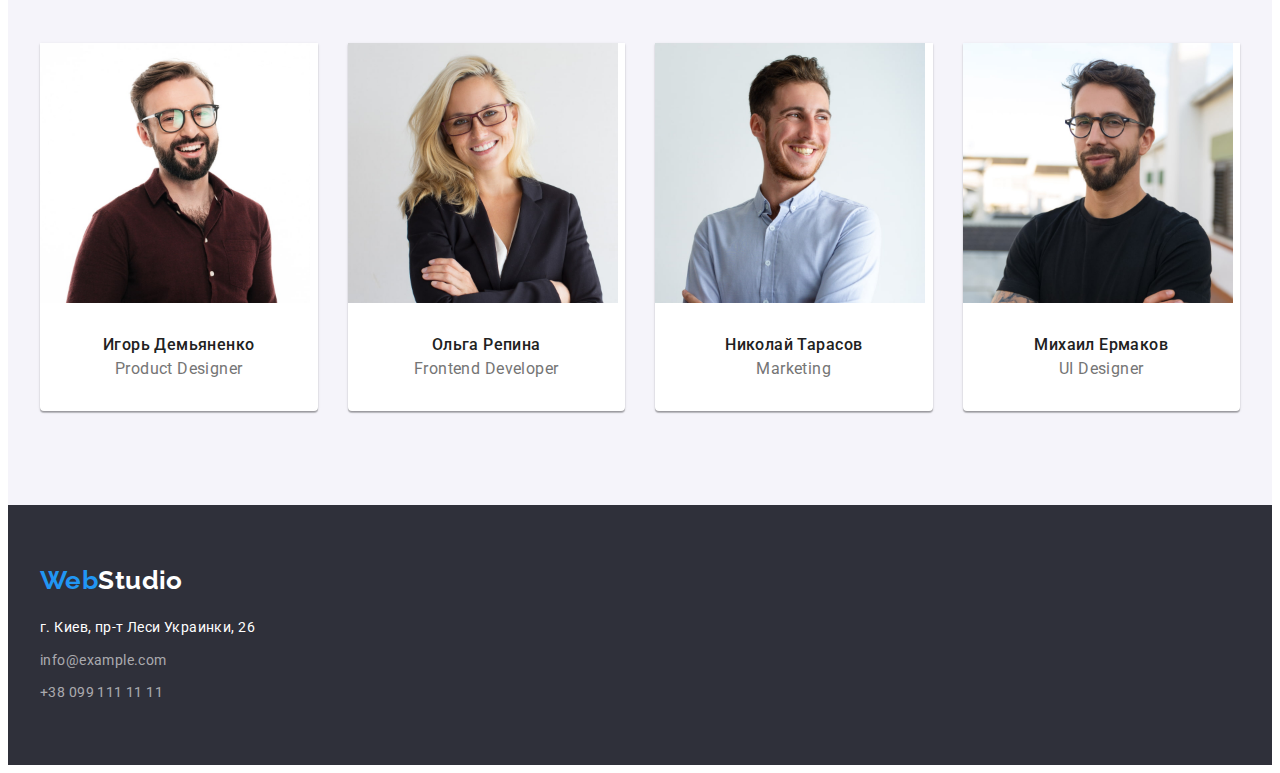
==== commit f8566f5c: "Додає позиціонування контенту за допомогою Flexbox" ====
--- a/index.html
+++ b/index.html
@@ -21,7 +21,7 @@
     <!-- Шапка -->
     <header class="page-header">
         <div class="container">
-            <nav>
+            <nav class="main-nav">
                 <!-- Логотип -->
                 <a href="./index.html" class="logo link"><span class="begin">Web</span><span class="end">Studio</span></a>
 
@@ -100,28 +100,28 @@
                 <h2 class="section-title">Наша команда</h2>
                 <ul class="team-list list">
                     <li class="team-list-item">
-                        <img src="./images/team/product_designer.jpg" alt="Игорь Демьяненко" width="260">
+                        <img src="./images/team/product_designer.jpg" alt="Игорь Демьяненко" width="270">
                         <div class="team-list-box">
                             <h3 class="team-list-title">Игорь Демьяненко</h3>
                             <p class="team-list-text" lang="en">Product Designer</p>
                         </div>
                     </li>
                     <li class="team-list-item">
-                        <img src="./images/team/frontend_developer.jpg" alt="Ольга Репина" width="260">
+                        <img src="./images/team/frontend_developer.jpg" alt="Ольга Репина" width="270">
                         <div class="team-list-box">
                             <h3 class="team-list-title">Ольга Репина</h3>
                             <p class="team-list-text" lang="en">Frontend Developer</p>
                         </div>
                     </li>
                     <li class="team-list-item">
-                        <img src="./images/team/marketing.jpg" alt="Николай Тарасов" width="260">
+                        <img src="./images/team/marketing.jpg" alt="Николай Тарасов" width="270">
                         <div class="team-list-box">
                             <h3 class="team-list-title">Николай Тарасов</h3>
                             <p class="team-list-text" lang="en">Marketing</p>
                         </div>
                     </li>
                     <li class="team-list-item">
-                        <img src="./images/team/ui_designer.jpg" alt="Михаил Ермаков" width="260">
+                        <img src="./images/team/ui_designer.jpg" alt="Михаил Ермаков" width="270">
                         <div class="team-list-box">
                             <h3 class="team-list-title">Михаил Ермаков</h3>
                             <p class="team-list-text" lang="en">UI Designer</p>
--- a/css/styles.css
+++ b/css/styles.css
@@ -64,16 +64,25 @@
   padding-left: 15px;
   padding-right: 15px;
   margin: 0 auto;
-
-  outline: 1px solid tomato;
 }
 
 /* --------------------HEADER-------------------- */
 .page-header {
-  padding-top: 24px;
-  padding-bottom: 25px;
+  padding-top: 20px;
+  padding-bottom: 20px;
   border-bottom: 1px solid #ececec;
 }
+
+.page-header .container {
+  display: flex;
+  align-items: center;
+  justify-content: space-between;
+}
+
+.site-nav {
+  display: flex;
+}
+
 
 /* logo */
 .logo {
@@ -92,11 +101,24 @@
 }
 
 /* site-nav */
-.site-nav-item {
-  /* margin-right: 50px; */
+.main-nav {
+  display: flex;
+  align-items: center;
+}
+
+.site-nav {
+  margin-left: 92px;
+}
+
+.site-nav-item:not(:last-child) {
+  margin-right: 50px;
 }
 
 .site-nav .link {
+  display: block;
+  padding-top: 12px;
+  padding-bottom: 12px;
+
   font-weight: 500;
   letter-spacing: 0.02em;
 }
@@ -108,11 +130,18 @@
 }
 
 /* auth-nav */
-.auth-nav-item {
-  /* margin-right: 50px; */
+.auth-nav {
+  display: flex;
+}
+
+.auth-nav-item + .auth-nav-item {
+  margin-left: 50px;
 }
 
 .auth-nav .link {
+  padding-top: 12px;
+  padding-bottom: 12px;
+
   font-weight: 500;
   letter-spacing: 0.02em;
   color: var(--secondary-text-color);
@@ -136,14 +165,14 @@
 }
 
 .hero-title {
-  /* display: inline-block; */
-  width: 696px;
+  max-width: 696px;
+  margin-left: auto;
+  margin-right: auto;
   margin-bottom: 30px;
 
   font-weight: 900;
   font-size: 44px;
-  line-height: 1, 36;
-  /* text-align: center; */
+  line-height: 1.36;
   letter-spacing: 0.06em;
   text-transform: uppercase;
   color: var(--white-text-color);
@@ -186,8 +215,17 @@
 }
 
 /* Особенности */
+.feature-list {
+  display: flex;
+}
+
 .feature-list-item {
-  /* margin-right: 30px; */
+  width: calc((100% - 3*30px)/4);
+  margin-right: 30px;
+}
+
+.feature-list-item:last-child {
+  margin-right: 0;
 }
 
 .feature-list-title {
@@ -207,8 +245,17 @@
   padding-top: 0;
 }
 
+.work-list  {
+  display: flex;
+}
+
 .work-list-item {
-  /* margin-right: 30px; */
+  width: calc((100% - 2*30px)/3);
+  margin-right: 30px;
+}
+
+.work-list-item:last-child {
+  margin-right: 0;
 }
 
 /* Наша команда */
@@ -216,15 +263,29 @@
   background-color: #f5f4fa;
 }
 
+.team-list {
+  display: flex;
+}
+
 .team-list-item {
-  width: 270px;
-  /* margin-right: 30px; */
+  width: calc((100% - 3*30px)/4);
+  margin-right: 30px;
 
   background-color: #ffffff;
+
+  border-radius: 0px 0px 4px 4px;
+  box-shadow: 0px 1px 3px rgba(0, 0, 0, 0.12), 
+              0px 1px 1px rgba(0, 0, 0, 0.14), 
+              0px 2px 1px rgba(0, 0, 0, 0.2);
+  }
+
+.team-list-item:last-child {
+  margin-right: 0;
 }
 
 .team-list-box {
-  padding: 30px 70px;
+  padding-top: 30px;
+  padding-bottom: 30px;
 }
 
 .team-list-title {
@@ -259,8 +320,8 @@
   color: var(--white-text-color);
 }
 
-.address-list-item {
-  /* margin-bottom: 9px; */
+.address-list-item:not(:last-child) {
+  margin-bottom: 9px;
 }
 
 .address-list .address.link {
@@ -283,17 +344,21 @@
 /* --------------------PORTFOLIO-------------------- */
 
 .filter-list {
+  display: flex;
   margin-bottom: 50px;
+  justify-content: center;
+}
+
+.filter-list-item:not(:last-child) {
+  margin-right: 8px;
 }
 
 .filter-list-btn {
   display: inline-block;
   padding: 6px 22px;
-  /* margin-right: 8px; */
   border-radius: 4px;
   border: 1px solid transparent;
-  /* filter: drop-shadow(0px 4px 4px rgba(0, 0, 0, 0.25)); */
-
+  
   font-family: inherit;
   font-weight: 500;
   font-size: 16px;
@@ -302,6 +367,7 @@
   text-align: center;
   color: var(--main-text-color);
   background: #f5f4fa;
+  /* filter: drop-shadow(0px 4px 4px rgba(0, 0, 0, 0.25)); */
 }
 
 .filter-list-btn:hover,
@@ -310,10 +376,23 @@
   background: var(--accent-color);
 }
 
+.projects-list {
+  display: flex;
+  flex-wrap: wrap;
+}
+
 .projects-list-item {
-  width: 370px;
-  /* margin-right: 30px; */
-  /* margin-bottom: 30px; */
+  width: calc((100% - 60px)/3);
+  margin-right: 30px;
+  margin-bottom: 30px;
+}
+
+.projects-list-item:nth-child(3n) {
+  margin-right: 0;
+}
+
+.projects-list-item:nth-last-child(-n+3) {
+  margin-bottom: 0;
 }
 
 .projects-list-box {
